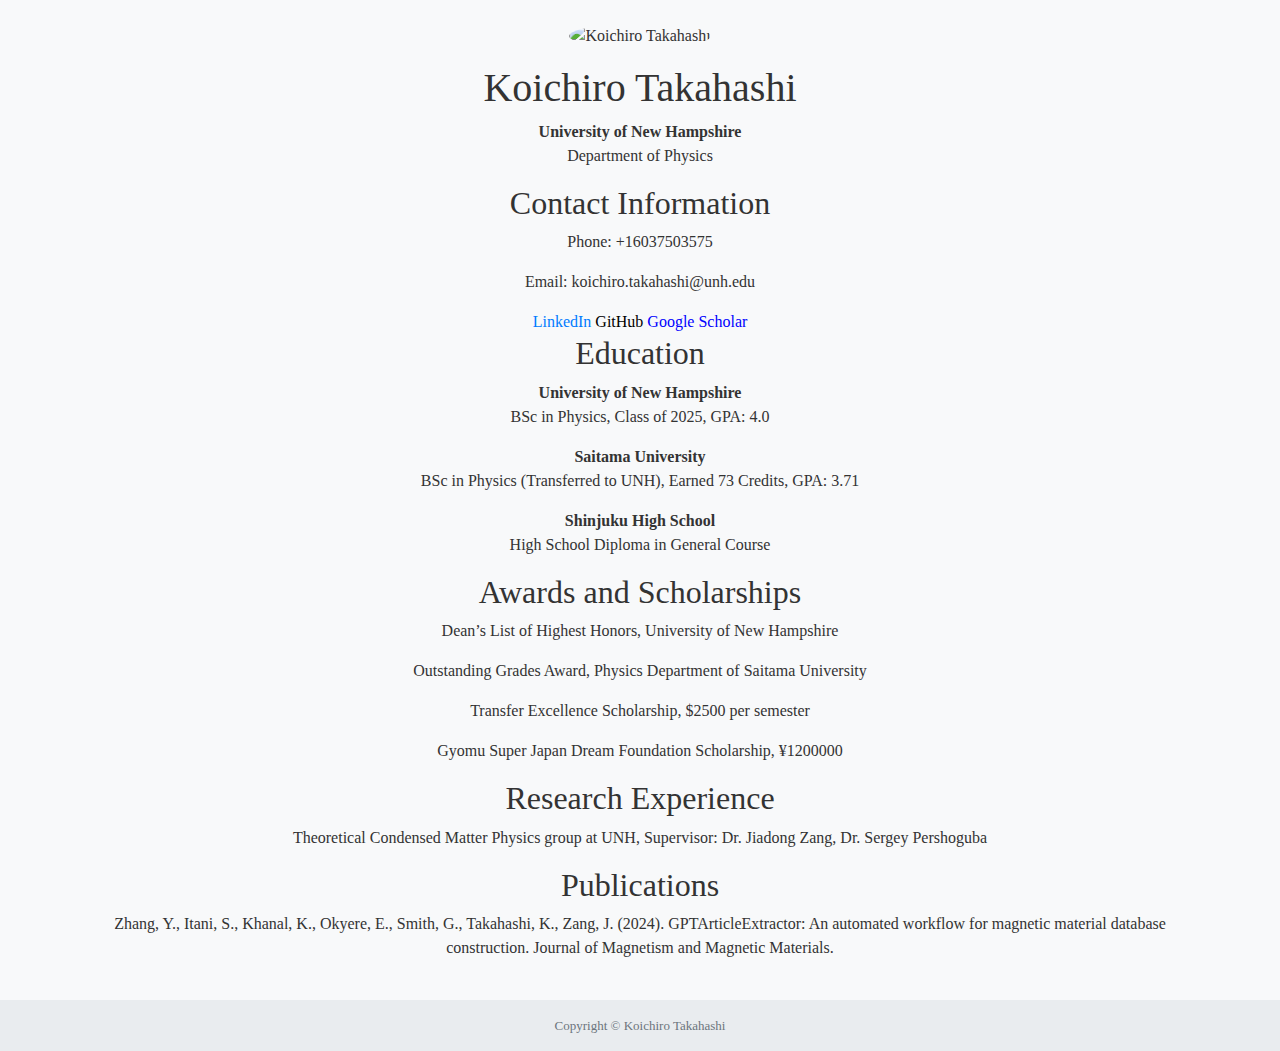
==== CV.html @ 4ea5988d "Update CV.html" ====
<!DOCTYPE html>
<html lang="en">
<head>
    <meta charset="UTF-8">
    <meta name="viewport" content="width=device-width, initial-scale=1.0">
    <title>Koichiro Takahashi's CV</title>
    <link href="home.css" rel="stylesheet">
    <link rel="stylesheet" href="https://stackpath.bootstrapcdn.com/bootstrap/4.5.2/css/bootstrap.min.css">
    <style>
        body {
            font-family: "Times New Roman", serif;
            color: #333;
            background-color: #f8f9fa;
        }
        .navbar, .footer {
            background-color: #e9ecef;
        }
        .nav-link, .language-switch {
            color: #495057;
        }
        .nav-link:hover, .language-switch:hover {
            color: #0056b3;
        }
        .profile-image {
            max-width: 200px;
            height: auto;
        }
    </style>
</head>
<body>
    <div class="container py-4">
        <div class="text-center">
            <img src="Me.jpg" alt="Koichiro Takahashi" class="profile-image rounded-circle mb-3">
            <h1>Koichiro Takahashi</h1>
            <p><strong>University of New Hampshire</strong><br>Department of Physics</p>
            <!-- Additional sections below -->
            <!-- Contact Information -->
            <section>
                <h2>Contact Information</h2>
                <p>Phone: +16037503575</p>
                <p>Email: koichiro.takahashi@unh.edu</p>
                <a href="https://www.linkedin.com/in/koichirotakahashi/">LinkedIn</a>
                <a href="https://github.com/Koichiro0110" id="GitHub">GitHub</a>
                <a href="https://scholar.google.com/citations?user=o6A2u2MAAAAJ&hl=en&oi=ao" id="GoogleScholar">Google Scholar</a>
            </section>
            <!-- Education -->
            <section>
                <h2>Education</h2>
                <p><strong>University of New Hampshire</strong><br>
                BSc in Physics, Class of 2025, GPA: 4.0</p>
                <p><strong>Saitama University</strong><br>
                BSc in Physics (Transferred to UNH), Earned 73 Credits, GPA: 3.71</p>
                <p><strong>Shinjuku High School</strong><br>
                High School Diploma in General Course</p>
            </section>
            <!-- Awards and Scholarships-->
            <section>
                <h2>Awards and Scholarships</h2>
                <p>Dean’s List of Highest Honors, University of New Hampshire</p>
                <p>Outstanding Grades Award, Physics Department of Saitama University</p>
                <p>Transfer Excellence Scholarship, $2500 per semester</p>
                <p>Gyomu Super Japan Dream Foundation Scholarship, ¥1200000</p>
            </section>
            <!-- Research and Experience -->
            <section>
                <h2>Research Experience</h2>
                <p>Theoretical Condensed Matter Physics group at UNH, Supervisor: Dr. Jiadong Zang, Dr. Sergey Pershoguba</p>
            </section>
            <!-- Publications -->
            <section>
                <h2>Publications</h2>
                <p>Zhang, Y., Itani, S., Khanal, K., Okyere, E., Smith, G., Takahashi, K., Zang, J. (2024). GPTArticleExtractor: An automated workflow for magnetic material database construction. Journal of Magnetism and Magnetic Materials.</p>
            </section>
            <!-- Seminars -->
            <!-- Research Interests -->
            <!-- Computational Skills -->
            <!-- Extracurricular Activities -->
            <!-- Leadership Experience -->
        </div>
    </div>
    <footer class="footer text-center mt-auto py-3">
        <div class="container">
            <span class="text-muted">Copyright © Koichiro Takahashi</span>
        </div>
    </footer>
    <script src="https://code.jquery.com/jquery-3.5.1.slim.min.js"></script>
    <script src="https://cdn.jsdelivr.net/npm/@popperjs/core@2.5.2/dist/umd/popper.min.js"></script>
    <script src="https://stackpath.bootstrapcdn.com/bootstrap/4.5.2/js/bootstrap.min.js"></script>
</body>
</html>
---- home.css ----
<!--
body
{
    text-align: left;
}
-->
header
{
    font-size: xx-large;
    font-family: 'cursive';
}

footer
{
    font-size: small;
    font-family: 'Times New Roman', Times, serif;
    color: gray;
}

a
{
    text-decoration: underline;
}

a:hover
{
    text-decoration: underline;
    color: steelblue;
}

#GoogleScholar
{
    color: blue;
}

#GitHub
{
    color: black;
}

#red
{
    color: red;
}

#LocationButton
{
    color: black;
}

#location
{
    color: aqua;
}

#quote
{
    font-family: 'Times New Roman', Times, serif;;
}
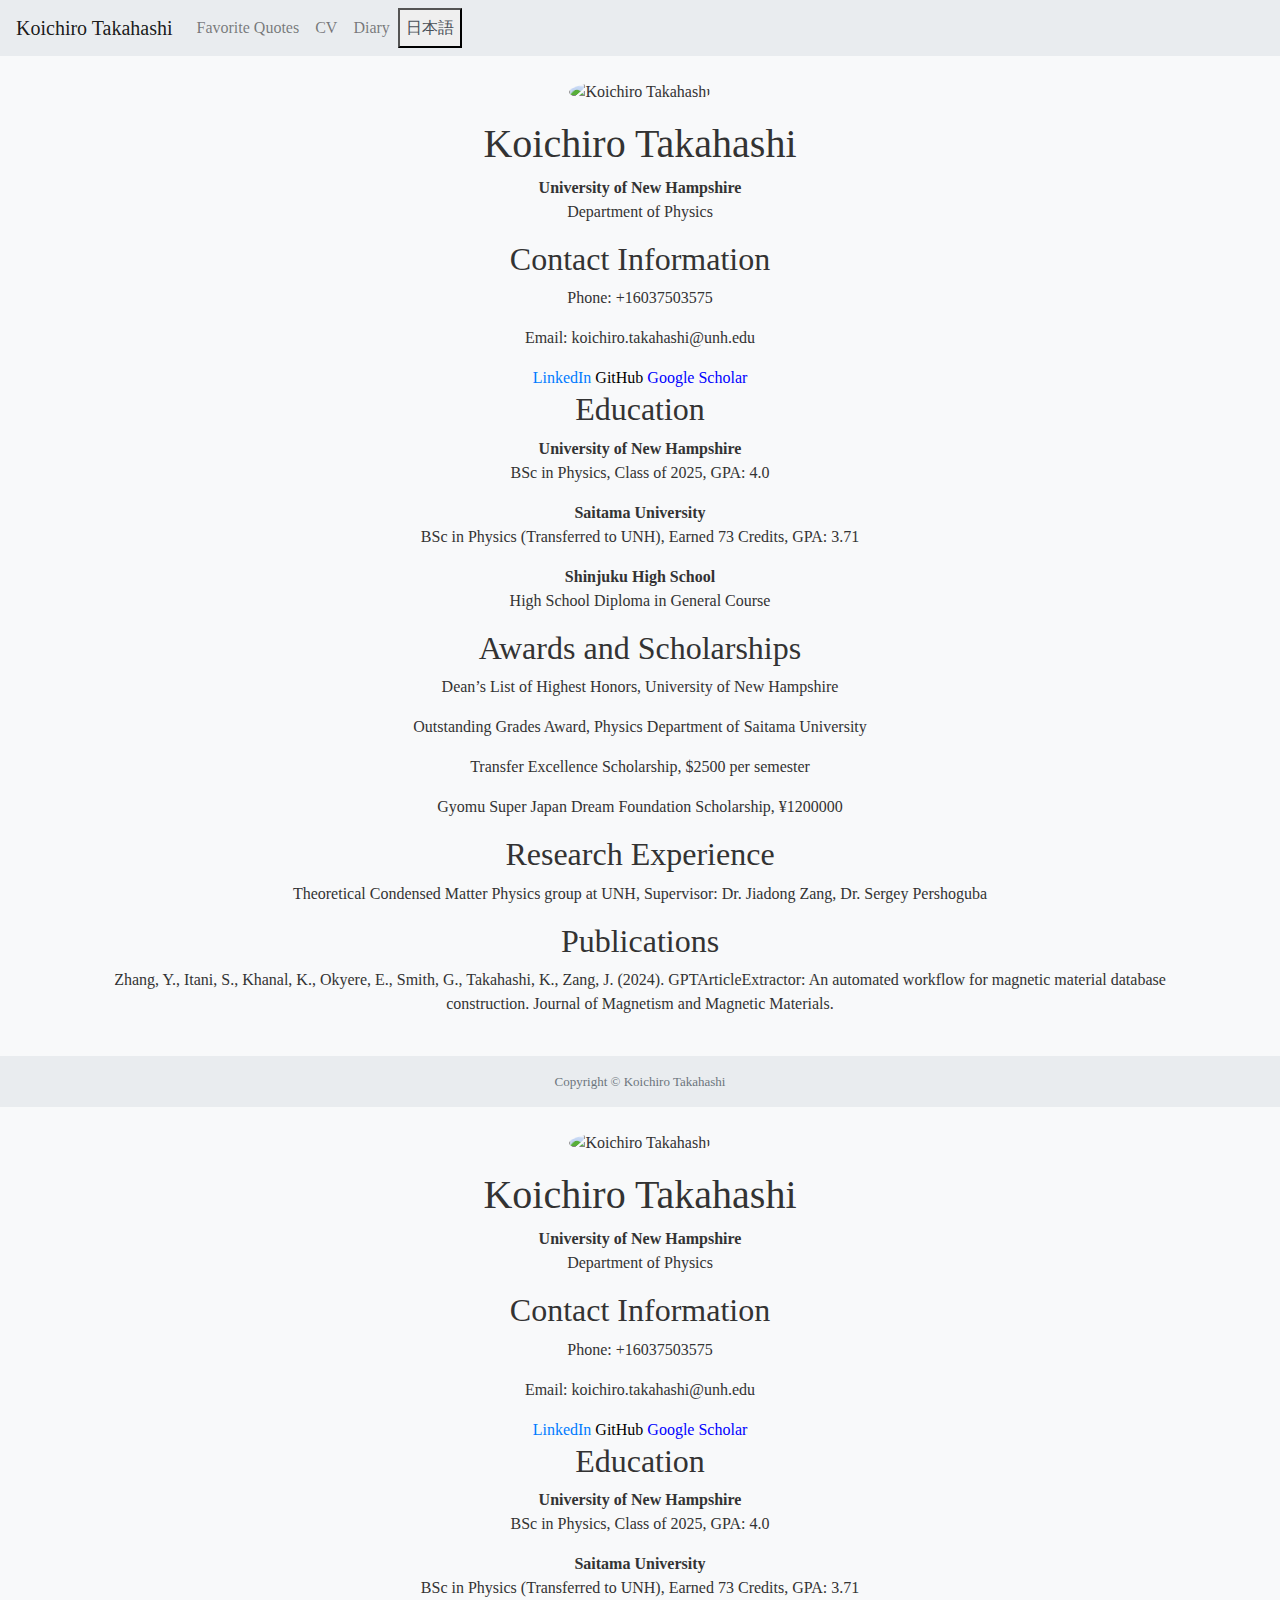
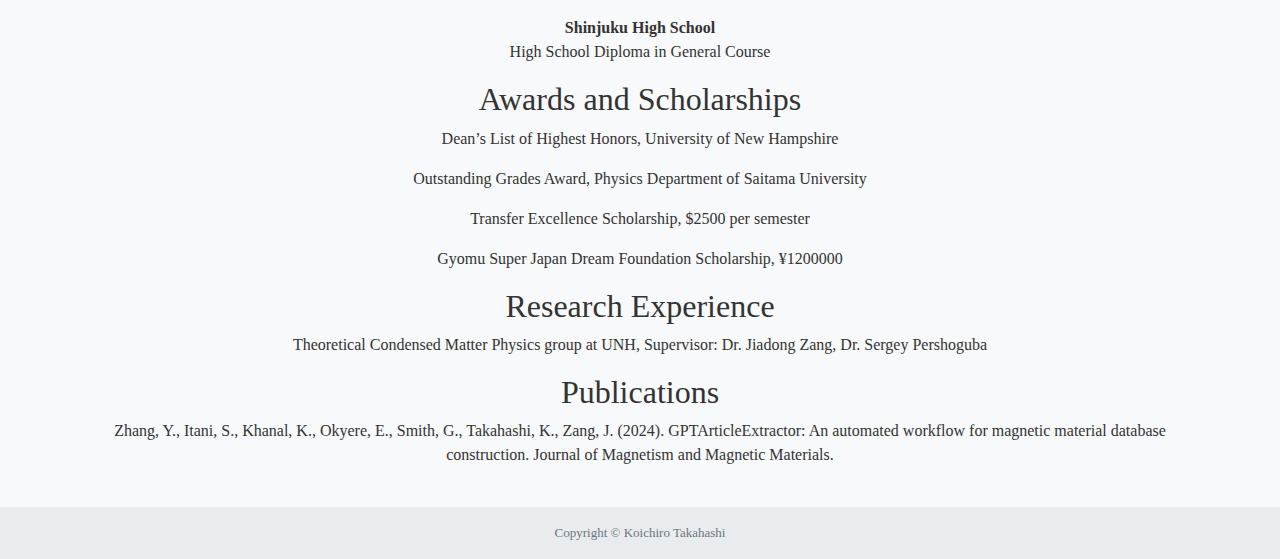
==== commit da84e9c8: "Update CV.html" ====
--- a/CV.html
+++ b/CV.html
@@ -1,3 +1,108 @@
+<!DOCTYPE html>
+<html lang="en">
+<head>
+    <meta charset="UTF-8">
+    <meta name="viewport" content="width=device-width, initial-scale=1.0">
+    <link href="home.css" rel="stylesheet">
+    <link rel="stylesheet" href="https://stackpath.bootstrapcdn.com/bootstrap/4.5.2/css/bootstrap.min.css">
+    <title>Koichiro Takahashi's CV</title>
+    <style>
+        body {
+            font-family: "Times New Roman", serif;
+            color: #333;
+            background-color: #f8f9fa;
+        }
+        .navbar, .footer {
+            background-color: #e9ecef;
+        }
+        .nav-link, .language-switch {
+            color: #495057;
+        }
+        .nav-link:hover, .language-switch:hover {
+            color: #0056b3;
+        }
+        .profile-image {
+            max-width: 200px;
+            height: auto;
+        }
+    </style>
+</head>
+<body>
+    <nav class="navbar navbar-expand-lg navbar-light">
+        <a class="navbar-brand" href="index.html">Koichiro Takahashi</a>
+        <div class="navbar-nav">
+            <a class="nav-link" href="quotes.html">Favorite Quotes</a>
+            <a class="nav-link" href="CV.html">CV</a>
+            <a class="nav-link" href="diary.html">Diary</a>
+            <button class="language-switch" onclick="location.href='index_jp.html';">日本語</button>
+        </div>
+    </nav>
+
+    <div class="container py-4">
+        <div class="text-center">
+            <img src="Me.jpg" alt="Koichiro Takahashi" class="profile-image rounded-circle mb-3">
+            <h1>Koichiro Takahashi</h1>
+            <p><strong>University of New Hampshire</strong><br>Department of Physics</p>
+            <!-- Additional sections below -->
+            <!-- Contact Information -->
+            <section>
+                <h2>Contact Information</h2>
+                <p>Phone: +16037503575</p>
+                <p>Email: koichiro.takahashi@unh.edu</p>
+                <a href="https://www.linkedin.com/in/koichirotakahashi/">LinkedIn</a>
+                <a href="https://github.com/Koichiro0110" id="GitHub">GitHub</a>
+                <a href="https://scholar.google.com/citations?user=o6A2u2MAAAAJ&hl=en&oi=ao" id="GoogleScholar">Google Scholar</a>
+            </section>
+            <!-- Education -->
+            <section>
+                <h2>Education</h2>
+                <p><strong>University of New Hampshire</strong><br>
+                BSc in Physics, Class of 2025, GPA: 4.0</p>
+                <p><strong>Saitama University</strong><br>
+                BSc in Physics (Transferred to UNH), Earned 73 Credits, GPA: 3.71</p>
+                <p><strong>Shinjuku High School</strong><br>
+                High School Diploma in General Course</p>
+            </section>
+            <!-- Awards and Scholarships-->
+            <section>
+                <h2>Awards and Scholarships</h2>
+                <p>Dean’s List of Highest Honors, University of New Hampshire</p>
+                <p>Outstanding Grades Award, Physics Department of Saitama University</p>
+                <p>Transfer Excellence Scholarship, $2500 per semester</p>
+                <p>Gyomu Super Japan Dream Foundation Scholarship, ¥1200000</p>
+            </section>
+            <!-- Research and Experience -->
+            <section>
+                <h2>Research Experience</h2>
+                <p>Theoretical Condensed Matter Physics group at UNH, Supervisor: Dr. Jiadong Zang, Dr. Sergey Pershoguba</p>
+            </section>
+            <!-- Publications -->
+            <section>
+                <h2>Publications</h2>
+                <p>Zhang, Y., Itani, S., Khanal, K., Okyere, E., Smith, G., Takahashi, K., Zang, J. (2024). GPTArticleExtractor: An automated workflow for magnetic material database construction. Journal of Magnetism and Magnetic Materials.</p>
+            </section>
+            <!-- Seminars -->
+            <!-- Research Interests -->
+            <!-- Computational Skills -->
+            <!-- Extracurricular Activities -->
+            <!-- Leadership Experience -->
+        </div>
+    </div>
+
+    <footer class="footer text-center mt-auto py-3">
+        <div class="container">
+            <span class="text-muted">Copyright © Koichiro Takahashi</span>
+        </div>
+    </footer>
+
+    <script src="https://code.jquery.com/jquery-3.5.1.slim.min.js"></script>
+    <script src="https://cdn.jsdelivr.net/npm/@popperjs/core@2.5.2/dist/umd/popper.min.js"></script>
+    <script src="https://stackpath.bootstrapcdn.com/bootstrap/4.5.2/js/bootstrap.min.js"></script>
+</body>
+</html>
+
+
+
 <!DOCTYPE html>
 <html lang="en">
 <head>
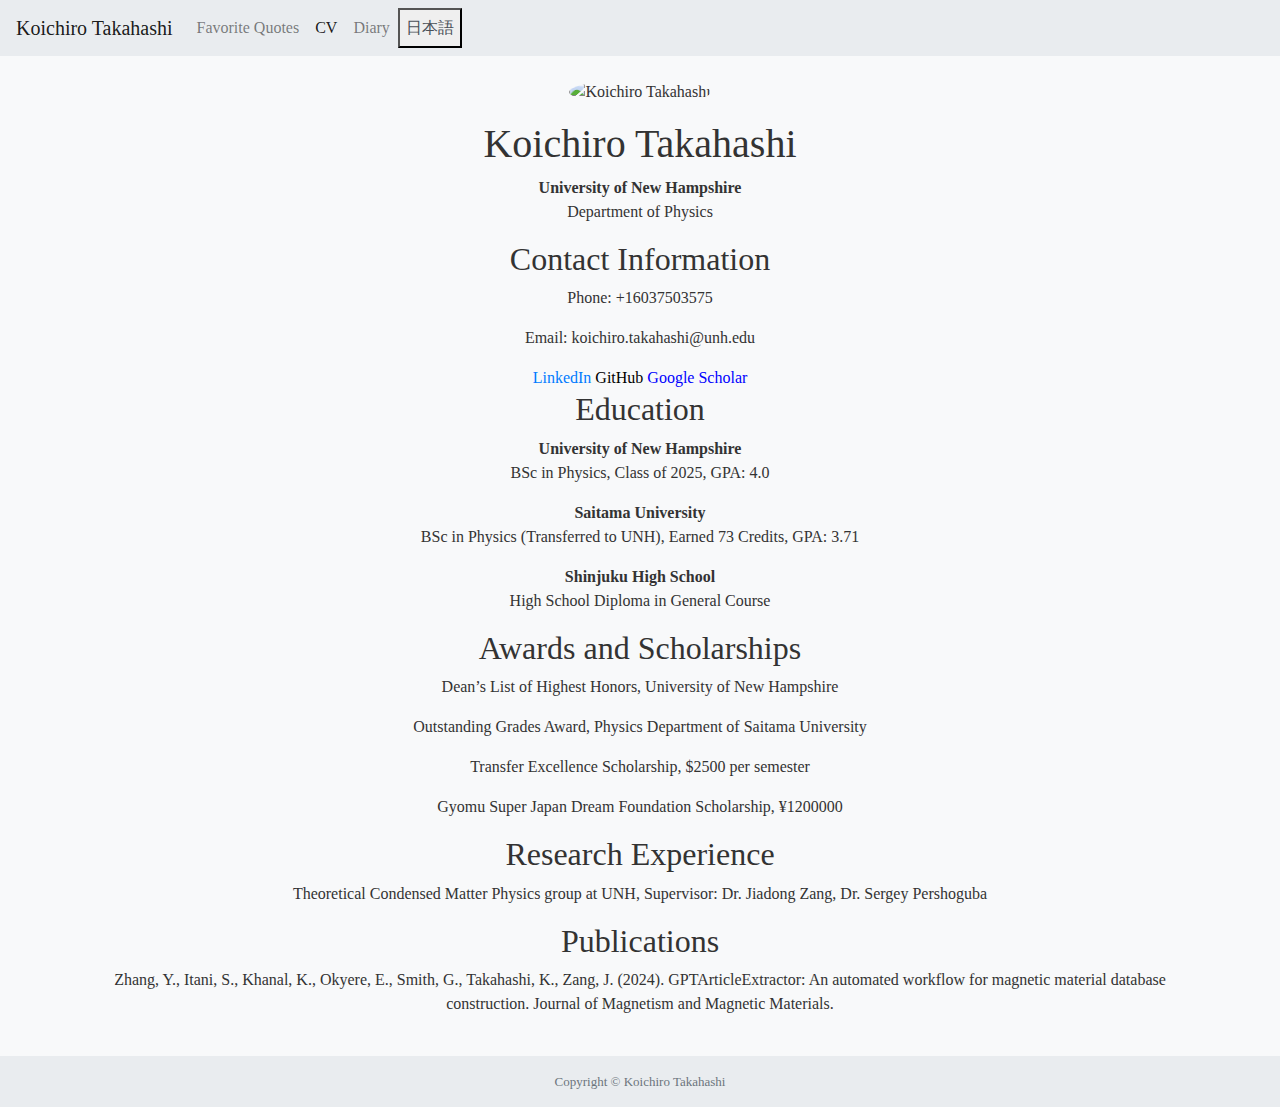
==== commit 9e24b24d: "fix" ====
--- a/CV.html
+++ b/CV.html
@@ -32,7 +32,7 @@
         <a class="navbar-brand" href="index.html">Koichiro Takahashi</a>
         <div class="navbar-nav">
             <a class="nav-link" href="quotes.html">Favorite Quotes</a>
-            <a class="nav-link" href="CV.html">CV</a>
+            <a class="nav-link active" href="CV.html">CV</a>
             <a class="nav-link" href="diary.html">Diary</a>
             <button class="language-switch" onclick="location.href='index_jp.html';">日本語</button>
         </div>
@@ -99,97 +99,4 @@
     <script src="https://cdn.jsdelivr.net/npm/@popperjs/core@2.5.2/dist/umd/popper.min.js"></script>
     <script src="https://stackpath.bootstrapcdn.com/bootstrap/4.5.2/js/bootstrap.min.js"></script>
 </body>
-</html>
-
-
-
-<!DOCTYPE html>
-<html lang="en">
-<head>
-    <meta charset="UTF-8">
-    <meta name="viewport" content="width=device-width, initial-scale=1.0">
-    <title>Koichiro Takahashi's CV</title>
-    <link href="home.css" rel="stylesheet">
-    <link rel="stylesheet" href="https://stackpath.bootstrapcdn.com/bootstrap/4.5.2/css/bootstrap.min.css">
-    <style>
-        body {
-            font-family: "Times New Roman", serif;
-            color: #333;
-            background-color: #f8f9fa;
-        }
-        .navbar, .footer {
-            background-color: #e9ecef;
-        }
-        .nav-link, .language-switch {
-            color: #495057;
-        }
-        .nav-link:hover, .language-switch:hover {
-            color: #0056b3;
-        }
-        .profile-image {
-            max-width: 200px;
-            height: auto;
-        }
-    </style>
-</head>
-<body>
-    <div class="container py-4">
-        <div class="text-center">
-            <img src="Me.jpg" alt="Koichiro Takahashi" class="profile-image rounded-circle mb-3">
-            <h1>Koichiro Takahashi</h1>
-            <p><strong>University of New Hampshire</strong><br>Department of Physics</p>
-            <!-- Additional sections below -->
-            <!-- Contact Information -->
-            <section>
-                <h2>Contact Information</h2>
-                <p>Phone: +16037503575</p>
-                <p>Email: koichiro.takahashi@unh.edu</p>
-                <a href="https://www.linkedin.com/in/koichirotakahashi/">LinkedIn</a>
-                <a href="https://github.com/Koichiro0110" id="GitHub">GitHub</a>
-                <a href="https://scholar.google.com/citations?user=o6A2u2MAAAAJ&hl=en&oi=ao" id="GoogleScholar">Google Scholar</a>
-            </section>
-            <!-- Education -->
-            <section>
-                <h2>Education</h2>
-                <p><strong>University of New Hampshire</strong><br>
-                BSc in Physics, Class of 2025, GPA: 4.0</p>
-                <p><strong>Saitama University</strong><br>
-                BSc in Physics (Transferred to UNH), Earned 73 Credits, GPA: 3.71</p>
-                <p><strong>Shinjuku High School</strong><br>
-                High School Diploma in General Course</p>
-            </section>
-            <!-- Awards and Scholarships-->
-            <section>
-                <h2>Awards and Scholarships</h2>
-                <p>Dean’s List of Highest Honors, University of New Hampshire</p>
-                <p>Outstanding Grades Award, Physics Department of Saitama University</p>
-                <p>Transfer Excellence Scholarship, $2500 per semester</p>
-                <p>Gyomu Super Japan Dream Foundation Scholarship, ¥1200000</p>
-            </section>
-            <!-- Research and Experience -->
-            <section>
-                <h2>Research Experience</h2>
-                <p>Theoretical Condensed Matter Physics group at UNH, Supervisor: Dr. Jiadong Zang, Dr. Sergey Pershoguba</p>
-            </section>
-            <!-- Publications -->
-            <section>
-                <h2>Publications</h2>
-                <p>Zhang, Y., Itani, S., Khanal, K., Okyere, E., Smith, G., Takahashi, K., Zang, J. (2024). GPTArticleExtractor: An automated workflow for magnetic material database construction. Journal of Magnetism and Magnetic Materials.</p>
-            </section>
-            <!-- Seminars -->
-            <!-- Research Interests -->
-            <!-- Computational Skills -->
-            <!-- Extracurricular Activities -->
-            <!-- Leadership Experience -->
-        </div>
-    </div>
-    <footer class="footer text-center mt-auto py-3">
-        <div class="container">
-            <span class="text-muted">Copyright © Koichiro Takahashi</span>
-        </div>
-    </footer>
-    <script src="https://code.jquery.com/jquery-3.5.1.slim.min.js"></script>
-    <script src="https://cdn.jsdelivr.net/npm/@popperjs/core@2.5.2/dist/umd/popper.min.js"></script>
-    <script src="https://stackpath.bootstrapcdn.com/bootstrap/4.5.2/js/bootstrap.min.js"></script>
-</body>
-</html>
+</html>